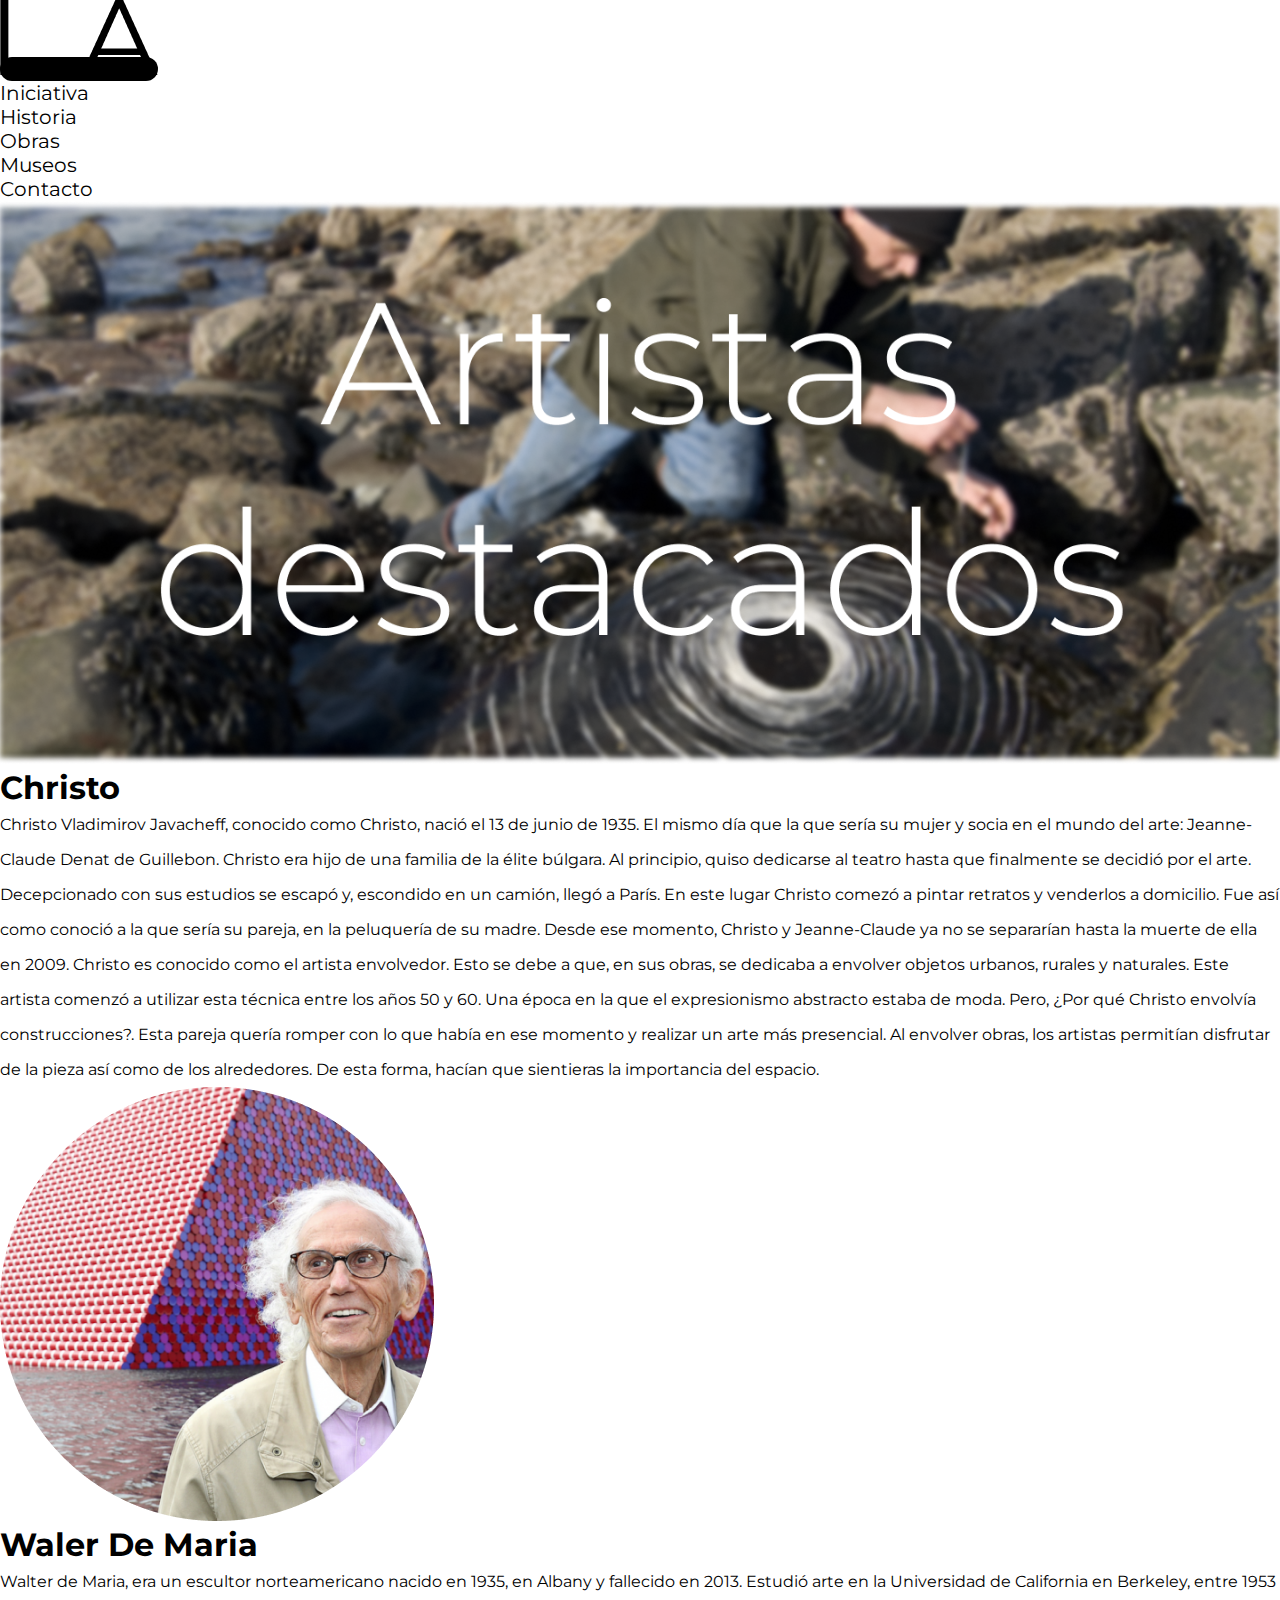
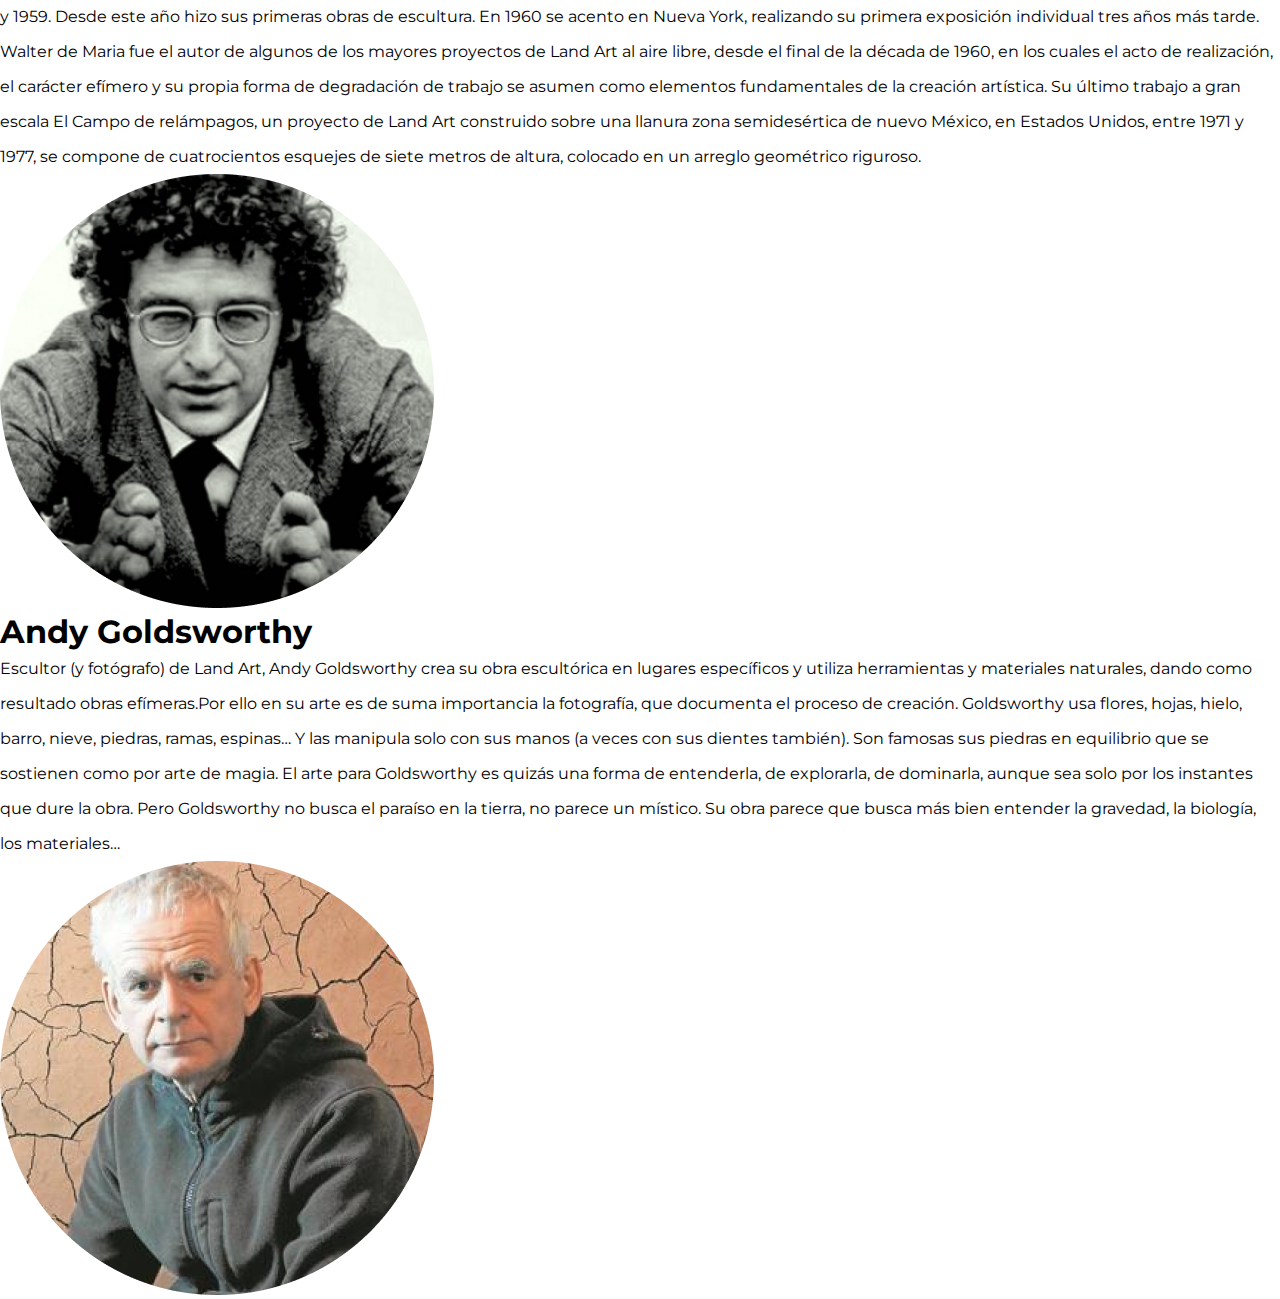
==== Subpaginas/historia.html @ e88b34af "Add files via upload" ====
<!doctype html>
<html lang="en">
  <head>
    <!-- Required meta tags -->
    <meta charset="utf-8">
    <meta name="viewport" content="width=device-width, initial-scale=1">
    <link rel="stylesheet" href="/estilos.css">
    <link rel="preconnect" href="https://fonts.gstatic.com" crossorigin>
    <link href="https://fonts.googleapis.com/css2?family=Montserrat:wght@400;500;600;700&display=swap" rel="stylesheet">
    <!-- Bootstrap CSS -->
    <link href="https://cdn.jsdelivr.net/npm/bootstrap@5.1.1/dist/css/bootstrap.min.css" rel="stylesheet" integrity="sha384-F3w7mX95PdgyTmZZMECAngseQB83DfGTowi0iMjiWaeVhAn4FJkqJByhZMI3AhiU" crossorigin="anonymous">

    <title>Historia - LandArt!</title>
  </head>
  <body>
    <header>
      <div class="container">

        <div class="container mt-2 logo">
            <a href="/index.html">
              <img src="/images/logo.png" alt="">
              </a>
        </div>

      <ul class="nav mt-3">
        <li class="nav-item">
          <a class="nav-link" aria-current="page" href="/Subpaginas/iniciativa.html">Iniciativa</a>
        </li>
        <li class="nav-item">
          <a class="nav-link" href="/Subpaginas/historia.html">Historia</a>
        </li>
        <li class="nav-item">
          <a class="nav-link" href="/Subpaginas/obras.html">Obras</a>
        </li>
        <li class="nav-item">
          <a class="nav-link" href="/Subpaginas/museos.html">Museos</a>
        </li>
        <li class="nav-item">
          <a class="nav-link" href="/Subpaginas/contacto.html">Contacto</a>
        </li>
       
      </ul>

      </div>
    </header>

    <!--BANNER-->
    <section>
      
        <div class="container">
          <div class="row">
                <div class="bannerPrincipal col-l-12 ">
                    <img src="/images/banner_3.png" class="banner_1 mt-2" alt="">
                </div>
            </div>
        </div>

    </section>



    <!--TEXTO 1-->
    <div class="container">
        <div class="row">
           <h1>
               Christo
           </h1>

           <div class="col-lg-8">
           <p class="parrafo-ineternas"> Christo Vladimirov Javacheff, conocido como Christo, nació el 13 de junio de 1935. El mismo día que la que sería su mujer y socia en el mundo del arte: Jeanne-Claude Denat de Guillebon.

            Christo era hijo de una familia de la élite búlgara. Al principio, quiso dedicarse al teatro hasta que finalmente se decidió por el arte. Decepcionado con sus estudios se escapó y, escondido en un camión, llegó a París. En este lugar Christo comezó a pintar retratos y venderlos a domicilio. Fue así como conoció a la que sería su pareja, en la peluquería de su madre. Desde ese momento, Christo y Jeanne-Claude ya no se separarían hasta la muerte de ella en 2009.
            
            Christo es conocido como el artista envolvedor. Esto se debe a que, en sus obras, se dedicaba a envolver objetos urbanos, rurales y naturales. Este artista comenzó a utilizar esta técnica entre los años 50 y 60. Una época en la que el expresionismo abstracto estaba de moda. 
            Pero, ¿Por qué Christo envolvía construcciones?. Esta pareja quería romper con lo que había en ese momento y realizar un arte más presencial. Al envolver obras, los artistas permitían disfrutar de la pieza así como de los alrededores. De esta forma, hacían que sientieras la importancia del espacio.</p>
            
           </div>

           <div class="col-lg-4">
               <div class="imgHisoria">
                   <img src="/images/imagen1_3.png" alt="">
               </div>
           </div>
        </div>
    </div>

    <!--TEXTO 2-->

    <div class="container">
        <div class="row">
           <h1>
            Waler De Maria
           </h1>

           <div class="col-lg-8">
           <p class="parrafo-ineternas"> Walter de Maria, era un escultor norteamericano nacido en 1935, en Albany y fallecido en 2013. Estudió arte en la Universidad de California en Berkeley, entre 1953 y 1959. Desde este año hizo sus primeras obras de escultura. En 1960 se acento en Nueva York, realizando su primera exposición individual tres años más tarde.

            Walter de Maria fue el autor de algunos de los mayores proyectos de Land Art al aire libre, desde el final de la década de 1960, en los cuales el acto de realización, el carácter efímero y su propia forma de degradación de trabajo se asumen como elementos fundamentales de la creación artística. Su último trabajo a gran escala El Campo de relámpagos, un proyecto de Land Art construido sobre una llanura zona semidesértica de nuevo México, en Estados Unidos, entre 1971 y 1977, se compone de cuatrocientos esquejes de siete metros de altura, colocado en un arreglo geométrico riguroso. 
            </p>
            
           </div>

           <div class="col-lg-4">
               <div class="imgHisoria">
                   <img src="/images/imagen2_3.png" alt="">
               </div>
           </div>
        </div>
    </div>

    <!--texto 3-->

    <div class="container">
        <div class="row">
           <h1>
            Andy Goldsworthy
           </h1>

           <div class="col-lg-8">
           <p class="parrafo-ineternas"> Escultor (y fotógrafo) de Land Art, Andy Goldsworthy crea su obra escultórica en lugares específicos y utiliza herramientas y materiales naturales, dando como resultado obras efímeras.Por ello en su arte es de suma importancia la fotografía, que documenta el proceso de creación.

            Goldsworthy usa flores, hojas, hielo, barro, nieve, piedras, ramas, espinas… Y las manipula solo con sus manos (a veces con sus dientes también). Son famosas sus piedras en equilibrio que se sostienen como por arte de magia. El arte para Goldsworthy es quizás una forma de entenderla, de explorarla, de dominarla, aunque sea solo por los instantes que dure la obra. Pero Goldsworthy no busca el paraíso en la tierra, no parece un místico. Su obra parece que busca más bien entender la gravedad, la biología, los materiales…
            </p>
            
           </div>

           <div class="col-lg-4">
               <div class="imgHisoria">
                   <img src="/images/imagen3_3.png" alt="">
               </div>
           </div>
        </div>
    </div>
    

  </body>
</html>
---- estilos.css ----
*{margin: 0; padding: 0;}

html {
    font-family: 'Montserrat', sans-serif;
}
.logo {
    width: 75%;
}

nav {
    text-align: right;
}

.banner {
    width: 100%;
}

.banner_1 {
    width: 100%;
}

h1 {
    font-family: 'Montserrat', sans-serif;
}

.imagen1_1 {
    width: 100%;
}

h2 {
    position: relative;
    color: white;
    font-size: 58px !important;
}

.contenedor{
    position: relative;
    display: inline-block;
    text-align: center;
}
.texto-encima{
    position: absolute;
    top: 40px;
    left: 60px;
    font-family:'Montserrat', sans-serif;
}

.parrafo-encima {
    position: absolute;
    top: 140px;
    left: 60px;
    font-family:'Montserrat', sans-serif;
}

.parrafo-encima {
    color: white;
    text-align: left;
    font-size: 38px;
}

.boton{
position: absolute;
width: 250px;
height: 48px;
top: 120px;
background: #FFFFFF;
border-radius: 44px;
box-shadow: 0px 8px 15px rgba(0, 0, 0, 0.1);
transition: all 0.3s ease 0s;
}

.boton:hover {
    background-color: #2EE59D;
    box-shadow: 0px 15px 20px rgba(46, 229, 157, 0.4);
    color: #fff;
    transform: translateY(-7px);
}
.textoBoton {
    color: black;
    font-size: 24px;

}

.rectanguloNegro {
    height: 360px;
    background-color: black;
}

.tituloDos {
    padding-top: 10%;
    color: white;
}

.parrafoImagenes {
    color: white;
    font-family: 'Montserrat', sans-serif;
}

.imagenDos {
    position: relative;
    text-align: center;
    width: 100%;
}


.parrafo-encima-dos {
    width: 800px;
    color: white;
    text-align: left;
    font-size: 38px;
    position: absolute;
    top: 835px;
    left:85px;
    font-family:'Montserrat', sans-serif;
}

.texto-encima-dos{
    position: absolute;
    top: 1580px;
    left: 160px;
    font-family:'Montserrat', sans-serif;
}

.botonDos{
    position: absolute;
    width: 250px;
    height: 48px;
    top: 1680px;
    left: 100px;
    background: #FFFFFF;
    border-radius: 44px;
    box-shadow: 0px 8px 15px rgba(0, 0, 0, 0.1);
    transition: all 0.3s ease 0s;
    text-decoration: none;
}

.botonDos:hover {
    background-color: #2EE59D;
    box-shadow: 0px 15px 20px rgba(46, 229, 157, 0.4);
    color: #fff;
    transform: translateY(-7px);
}

.botton {
    border-radius: 30px;
    text-decoration: none;
    width: 250px;
    height: 50px;
    box-shadow: 0px 8px 15px rgba(0, 0, 0, 0.1);
    transition: all 0.3s ease 0s;
}

.botton:hover {
    background-color: #2EE59D;
    box-shadow: 0px 15px 20px rgba(46, 229, 157, 0.4);
    color: #fff;
    transform: translateY(-7px);
}

.parrafo-encima-tres {
    width: 800px;
    color: white;
    text-align: right;
    font-size: 38px;
    position: absolute;
    top: 1010px;
    right: 60px;
    font-family:'Montserrat', sans-serif;
}

.texto-encima-tres{
    position: absolute;
    top: 1930px;
    text-align: right;
    font-family:'Montserrat', sans-serif;
    right:110px;
}

.botonTres{
    position: absolute;
    width: 250px;
    height: 48px;
    top: 2080px;
    right: 200px;
    background: #FFFFFF;
    border-radius: 44px;
    box-shadow: 0px 8px 15px rgba(0, 0, 0, 0.1);
    transition: all 0.3s ease 0s;
    text-decoration: none;
}

.botonTres:hover {
    background-color: #2EE59D;
    box-shadow: 0px 15px 20px rgba(46, 229, 157, 0.4);
    color: #fff;
    transform: translateY(-7px);
}

.imagenTres {
    position: relative;
    text-align: center;
    width: 100%;
}

h1 {
    font-style: bold;
}

.parrafo-contacto-home {
    font-size: 24px;
}

.boton-enviar {
    background-color: black;
}

.formulario-caja {
    border-radius: 20px!important;
}

.boton-enviar {
    background-color: black !important;
    color: white !important;
}

.boton-enviar:hover {
    background-color: tomato !important;
    color: black !important;
}

a {
    color: black !important;
    font-family:'Montserrat', sans-serif;
    text-decoration: none;
    font-size: 20px;
    border-radius: 30px;
}

a:hover {
    color: tomato !important;
    background-color: black;
}

p {
    font-family:'Montserrat', sans-serif;
    line-height: 35px;
}

.parrafo-internas {
    font-size: 22px;
    line-height: 45px;
}

.orientacion-derecha {
    text-align: right;
}

.botones-iniciativa {
    width: 400px!important;
    height: 100px !important;
    font-size: 24px !important;
    border-radius: 32px !important;
}
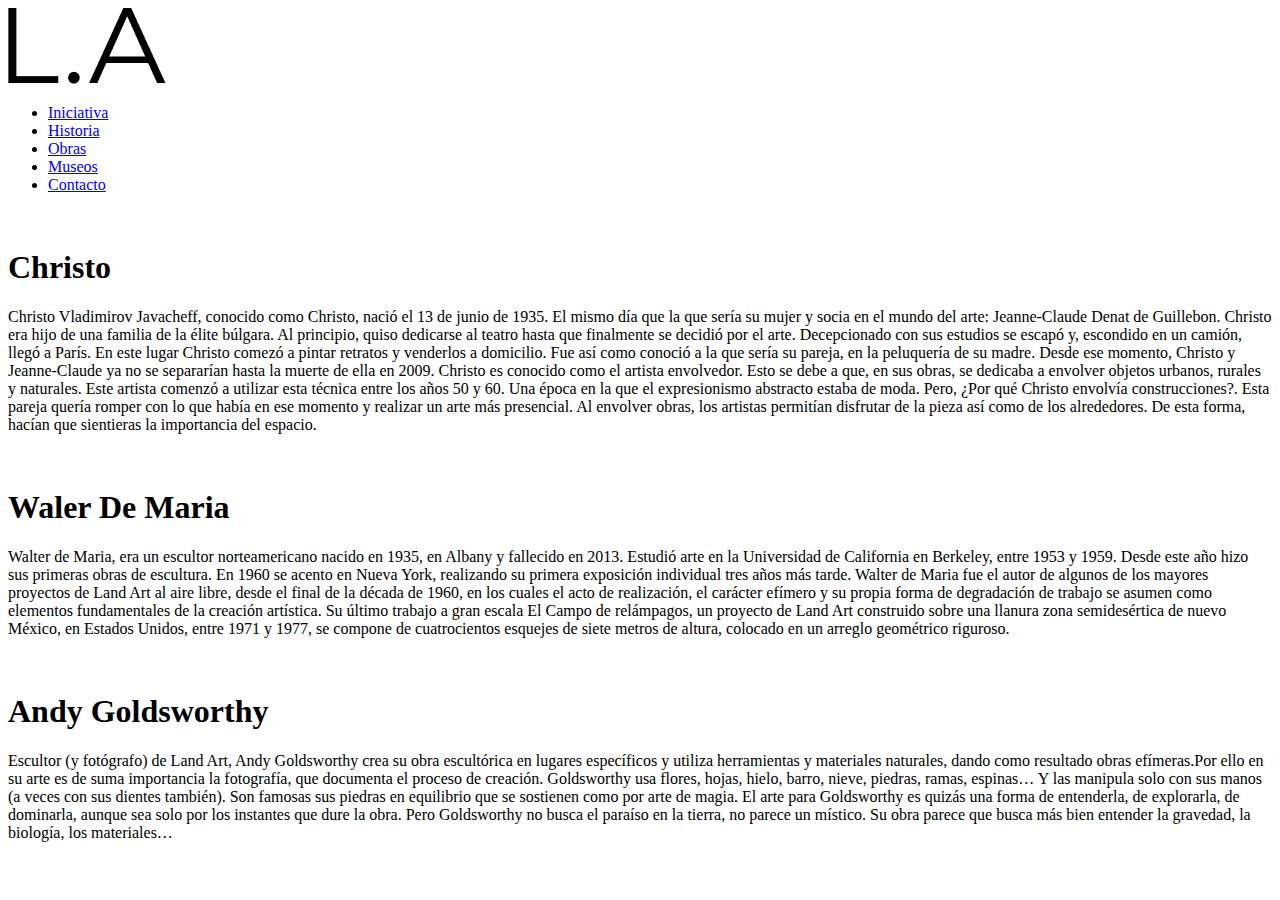
==== commit bd357b05: "Update historia.html" ====
--- a/Subpaginas/historia.html
+++ b/Subpaginas/historia.html
@@ -4,7 +4,7 @@
     <!-- Required meta tags -->
     <meta charset="utf-8">
     <meta name="viewport" content="width=device-width, initial-scale=1">
-    <link rel="stylesheet" href="/estilos.css">
+    <link rel="stylesheet" href="CSS/estilos.css">
     <link rel="preconnect" href="https://fonts.gstatic.com" crossorigin>
     <link href="https://fonts.googleapis.com/css2?family=Montserrat:wght@400;500;600;700&display=swap" rel="stylesheet">
     <!-- Bootstrap CSS -->
@@ -24,19 +24,19 @@
 
       <ul class="nav mt-3">
         <li class="nav-item">
-          <a class="nav-link" aria-current="page" href="/Subpaginas/iniciativa.html">Iniciativa</a>
+          <a class="nav-link" aria-current="page" href="Subpaginas/iniciativa.html">Iniciativa</a>
         </li>
         <li class="nav-item">
-          <a class="nav-link" href="/Subpaginas/historia.html">Historia</a>
+          <a class="nav-link" href="Subpaginas/historia.html">Historia</a>
         </li>
         <li class="nav-item">
-          <a class="nav-link" href="/Subpaginas/obras.html">Obras</a>
+          <a class="nav-link" href="Subpaginas/obras.html">Obras</a>
         </li>
         <li class="nav-item">
-          <a class="nav-link" href="/Subpaginas/museos.html">Museos</a>
+          <a class="nav-link" href="Subpaginas/museos.html">Museos</a>
         </li>
         <li class="nav-item">
-          <a class="nav-link" href="/Subpaginas/contacto.html">Contacto</a>
+          <a class="nav-link" href="Subpaginas/contacto.html">Contacto</a>
         </li>
        
       </ul>
@@ -50,7 +50,7 @@
         <div class="container">
           <div class="row">
                 <div class="bannerPrincipal col-l-12 ">
-                    <img src="/images/banner_3.png" class="banner_1 mt-2" alt="">
+                    <img src="images/banner_3.png" class="banner_1 mt-2" alt="">
                 </div>
             </div>
         </div>
@@ -78,7 +78,7 @@
 
            <div class="col-lg-4">
                <div class="imgHisoria">
-                   <img src="/images/imagen1_3.png" alt="">
+                   <img src="images/imagen1_3.png" alt="">
                </div>
            </div>
         </div>
@@ -102,7 +102,7 @@
 
            <div class="col-lg-4">
                <div class="imgHisoria">
-                   <img src="/images/imagen2_3.png" alt="">
+                   <img src="images/imagen2_3.png" alt="">
                </div>
            </div>
         </div>
@@ -126,7 +126,7 @@
 
            <div class="col-lg-4">
                <div class="imgHisoria">
-                   <img src="/images/imagen3_3.png" alt="">
+                   <img src="images/imagen3_3.png" alt="">
                </div>
            </div>
         </div>
@@ -134,4 +134,4 @@
     
 
   </body>
-</html>+</html>
